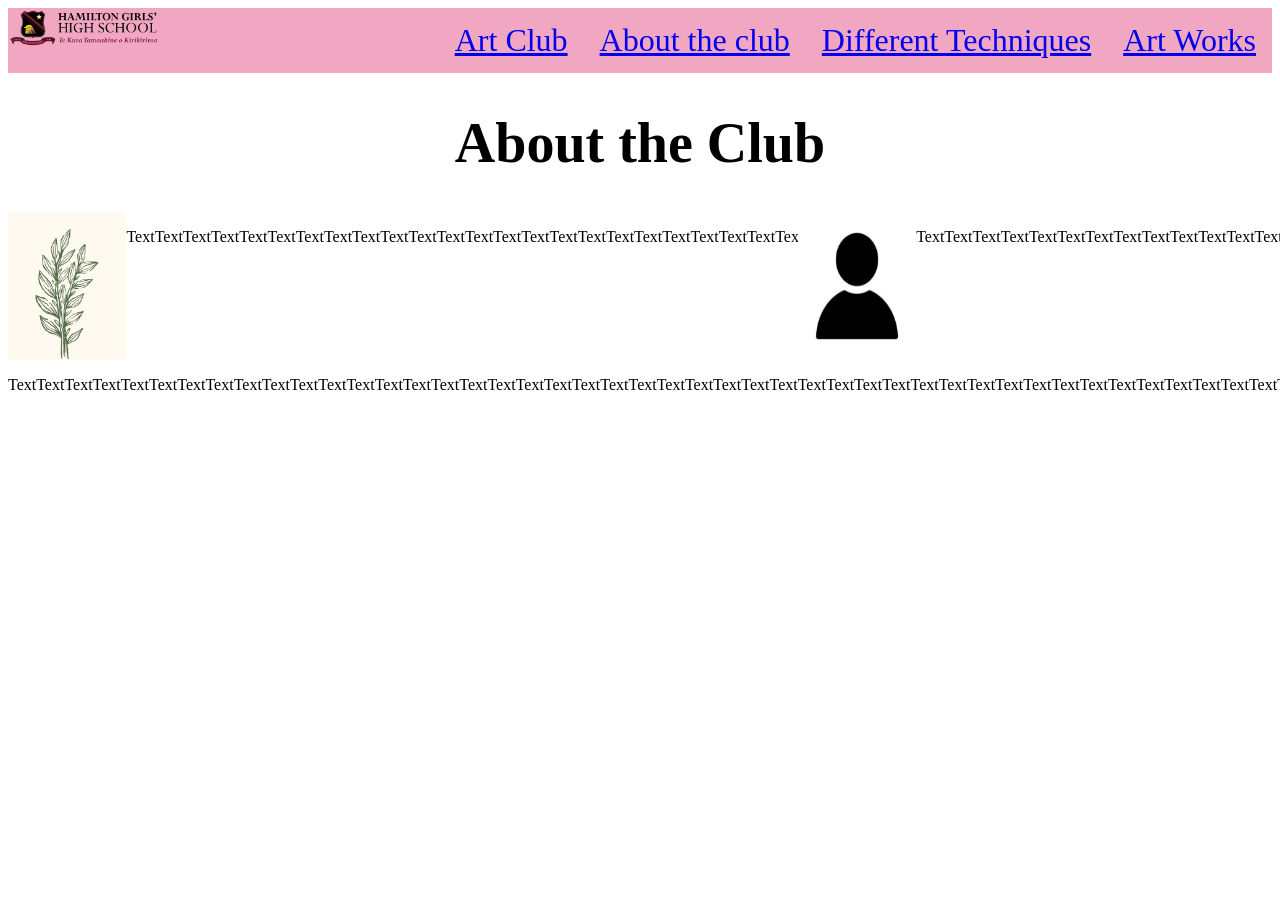
==== about.html @ 424915f4 "Today i did my nav bar colour and added some photos for my art works" ====
<!DOCTYPE html>
<html lang="eng">

<head>
  <!-- non visible content-->
  <title>About</title>
  <link rel="stylesheet" href="styles.css">
</head>

<body>
  <div class="navbar">
    <ul>
      <img src="images-for-art/HGHS_logo-2023_with_Tereo-08-removebg-preview (1).png" alt="school logo">
      <li><a href="art-works.html">Art Works</a></li>
      <li><a href="different-techniques.html">Different Techniques</a></li>
      <li><a href="about.html">About the club</a></li>
      <li><a href="index.html">Art Club</a></li>
    </ul>
  </div>
  <h1>About the Club</h1>
  <div class="Club">
    <div class="ClubA">
      <img src="images-for-art/Flower.avif" alt="Flower">
      <p>
        TextTextTextTextTextTextTextTextTextTextTextTextTextTextTextTextTextTextTextTextTextTextTextTextTextTextTextText
      </p>
    </div>
    <div class="ClubA">
      <img src="images-for-art/Profile icon 2.jpg" alt="Profile icon">
      <p>
        TextTextTextTextTextTextTextTextTextTextTextTextTextTextTextTextTextTextTextTextTextTextTextTextTextTextTextText
      </p>
    </div>
  </div> <!--end of club div-->
  <div class="TextClub">
    <p>
      [base64]
    </p>
  </div>


</body>

</html>
---- styles.css ----
.navbar ul {
    list-style-type: none;
    margin: 0;
    padding: 0;
    overflow: hidden;
}
  
.navbar li {
    float: right;
}
  
.navbar li a {
    display: block;
    text-align: center;
    padding: 14px 16px;
}
.navbar{
    font: 50; 
}
h1{
    text-align: center;
}

.navbar img{
    height: 40px;
    width: auto;
}
.container {
    display:flex;
    flex-direction:row;
}
img {
    width: 15%
}

h1{
    font-size: xx-large;
}
.technique1{
    display: flex;
    flex-direction: row;
}
.Techniques2{
    display: flex;
    flex-direction: row;
}

.technique1 img {
    width: 20%;
}
.Techniques2 img {
    width: 20%;
}
.Club{
    display: flex;
    flex-direction: row;
}

.ClubA {
    display: flex;
    flex-direction: row;
}
.ClubA image{
    width: 90%;
}
.navbar{
    background-color: #f1a6c1;
}
.navbar{
    font-size: 200%;
}
h1{
    font-size: 350%;
}
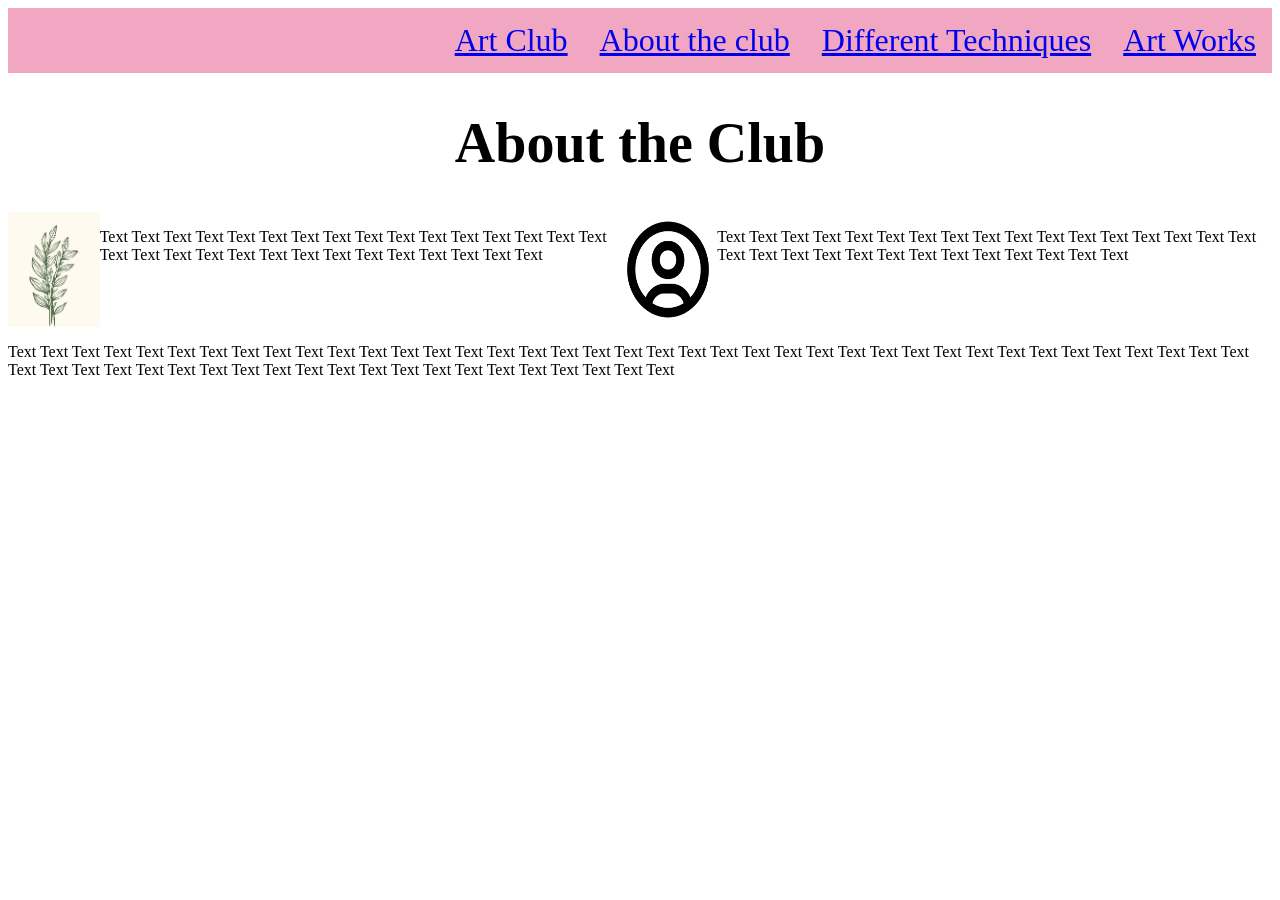
==== commit cd4ddd9c: "I took the logo off my nav bar because it was giving me an error. So there is no navbar for now." ====
--- a/about.html
+++ b/about.html
@@ -1,5 +1,5 @@
 <!DOCTYPE html>
-<html lang="eng">
+<html lang="en">
 
 <head>
   <!-- non visible content-->
@@ -10,7 +10,7 @@
 <body>
   <div class="navbar">
     <ul>
-      <img src="images-for-art/HGHS_logo-2023_with_Tereo-08-removebg-preview (1).png" alt="school logo">
+      
       <li><a href="art-works.html">Art Works</a></li>
       <li><a href="different-techniques.html">Different Techniques</a></li>
       <li><a href="about.html">About the club</a></li>
@@ -22,19 +22,19 @@
     <div class="ClubA">
       <img src="images-for-art/Flower.avif" alt="Flower">
       <p>
-        TextTextTextTextTextTextTextTextTextTextTextTextTextTextTextTextTextTextTextTextTextTextTextTextTextTextTextText
+        Text Text Text Text Text Text Text Text Text Text Text Text Text Text Text Text Text Text Text Text Text Text Text Text Text Text Text Text Text Text 
       </p>
     </div>
     <div class="ClubA">
-      <img src="images-for-art/Profile icon 2.jpg" alt="Profile icon">
+      <img src="images-for-art/Profileforlogo3.avif" alt="Profile icon">
       <p>
-        TextTextTextTextTextTextTextTextTextTextTextTextTextTextTextTextTextTextTextTextTextTextTextTextTextTextTextText
+        Text Text Text Text Text Text Text Text Text Text Text Text Text Text Text Text Text Text Text Text Text Text Text Text Text Text Text Text Text Text 
       </p>
     </div>
   </div> <!--end of club div-->
   <div class="TextClub">
     <p>
-      [base64]
+      Text Text Text Text Text Text Text Text Text Text Text Text Text Text Text Text Text Text Text Text Text Text Text Text Text Text Text Text Text Text  Text Text Text Text Text Text Text Text Text Text Text Text Text Text Text Text Text Text Text Text Text Text Text Text Text Text Text Text Text Text 
     </p>
   </div>
 
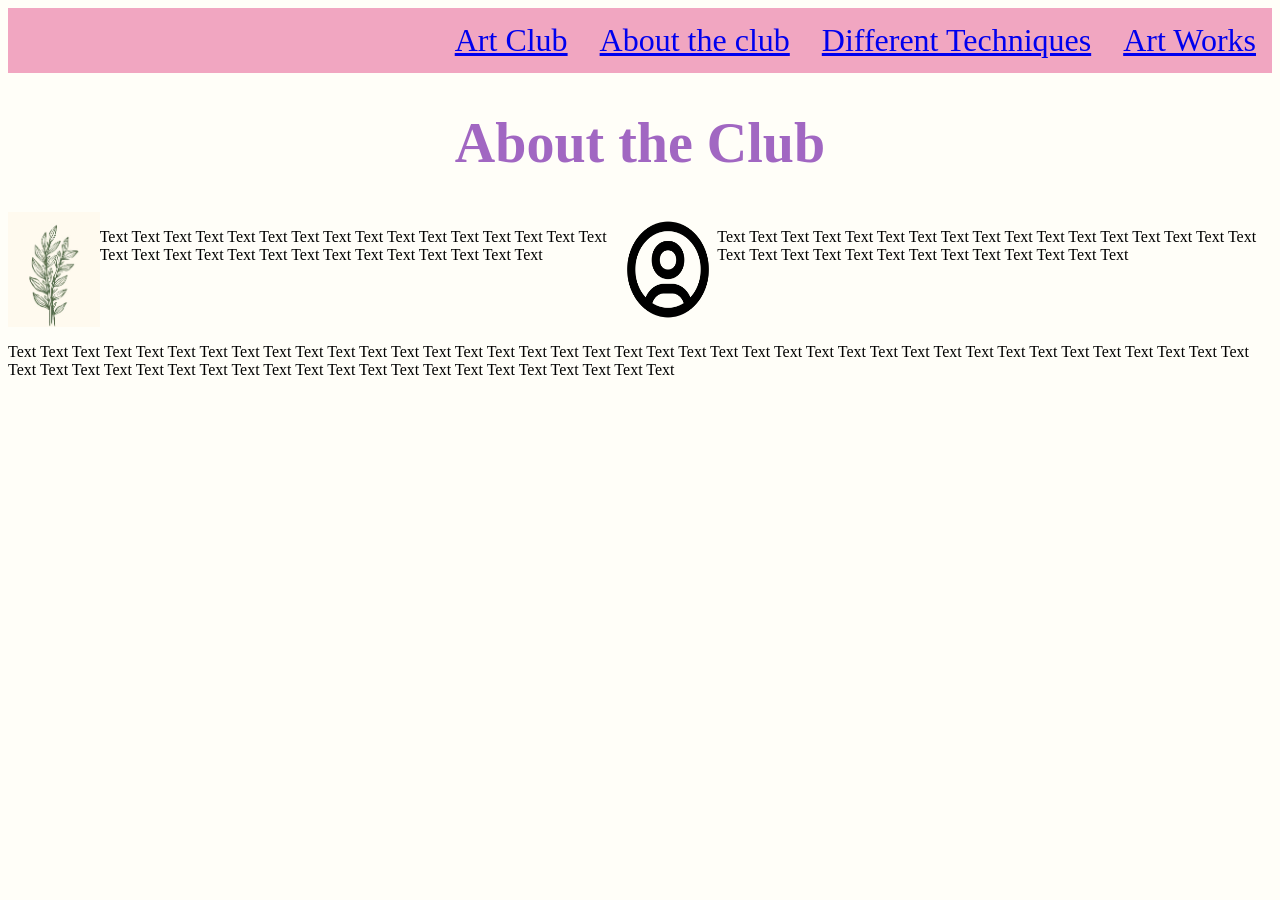
==== commit ada0102f: "Today, I have set up the background color, set up my heading CSS, Set text CSS for my sprint 2 and i" ====
--- a/about.html
+++ b/about.html
@@ -20,13 +20,13 @@
   <h1>About the Club</h1>
   <div class="Club">
     <div class="ClubA">
-      <img src="images-for-art/Flower.avif" alt="Flower">
+      <img src="images-for-art/Leaf.avif" alt="Flower">
       <p>
         Text Text Text Text Text Text Text Text Text Text Text Text Text Text Text Text Text Text Text Text Text Text Text Text Text Text Text Text Text Text 
       </p>
     </div>
     <div class="ClubA">
-      <img src="images-for-art/Profileforlogo3.avif" alt="Profile icon">
+      <img src="images-for-art/Profileforlogo.avif" alt="Profile icon">
       <p>
         Text Text Text Text Text Text Text Text Text Text Text Text Text Text Text Text Text Text Text Text Text Text Text Text Text Text Text Text Text Text 
       </p>
--- a/styles.css
+++ b/styles.css
@@ -72,3 +72,15 @@
 h1{
     font-size: 350%;
 }
+body {
+    background-color: #fffef8;
+}
+h1 {
+    color: #a167c2;
+}
+.navbar ul li a:hover {
+    background-color:#fcfcfc;
+  }
+  .navbar a:visited{
+    color: #69145c;
+  }
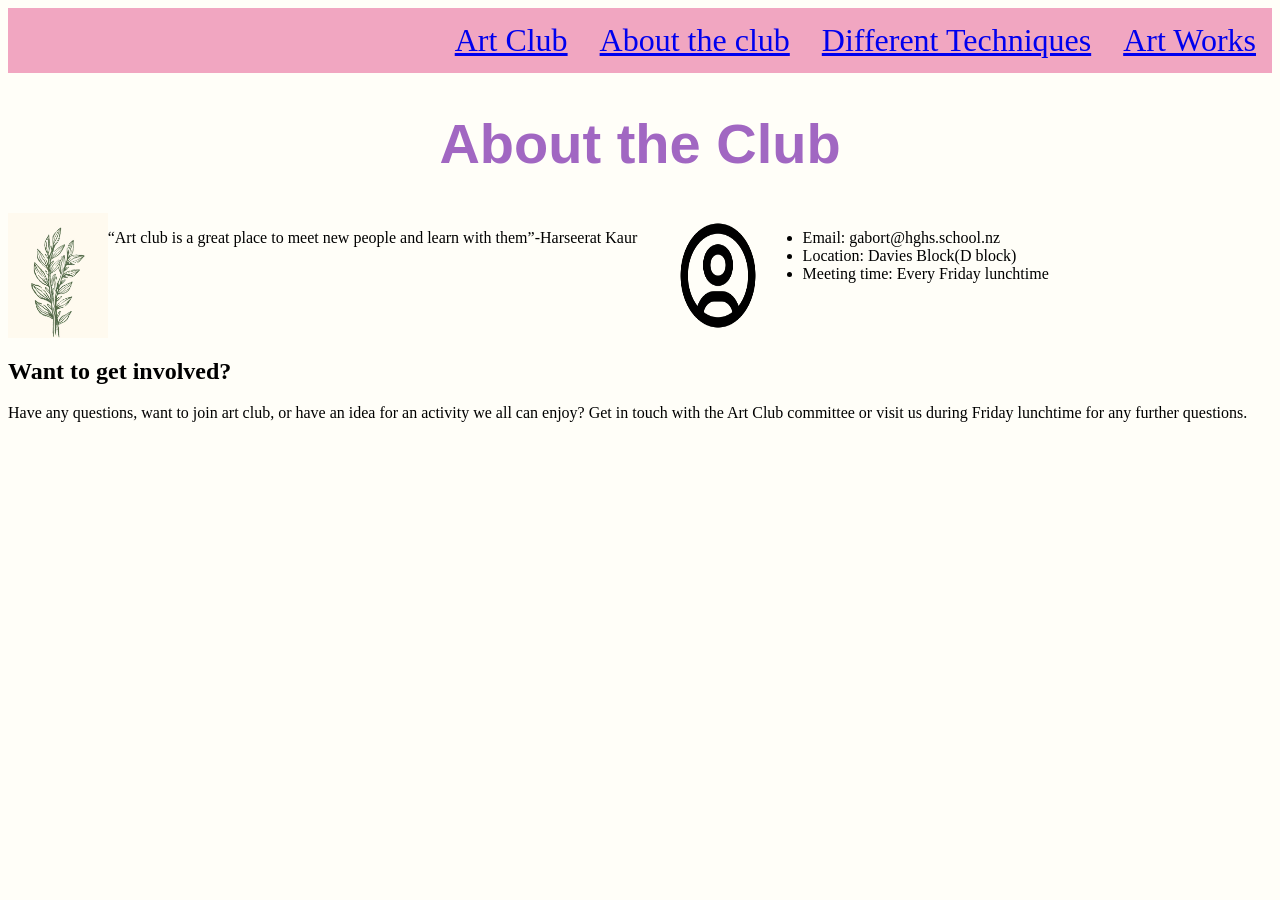
==== commit 67f2eaeb: "I have added the text to all my webpages and added photos to my art works section and i think now i " ====
--- a/about.html
+++ b/about.html
@@ -10,7 +10,7 @@
 <body>
   <div class="navbar">
     <ul>
-      
+
       <li><a href="art-works.html">Art Works</a></li>
       <li><a href="different-techniques.html">Different Techniques</a></li>
       <li><a href="about.html">About the club</a></li>
@@ -22,20 +22,25 @@
     <div class="ClubA">
       <img src="images-for-art/Leaf.avif" alt="Flower">
       <p>
-        Text Text Text Text Text Text Text Text Text Text Text Text Text Text Text Text Text Text Text Text Text Text Text Text Text Text Text Text Text Text 
+        “Art club is a great place to meet new people and learn with them”-Harseerat Kaur
       </p>
     </div>
     <div class="ClubA">
       <img src="images-for-art/Profileforlogo.avif" alt="Profile icon">
-      <p>
-        Text Text Text Text Text Text Text Text Text Text Text Text Text Text Text Text Text Text Text Text Text Text Text Text Text Text Text Text Text Text 
-      </p>
+     <div>
+      <ul>
+        <li>Email: gabort@hghs.school.nz </li>
+        <li>Location: Davies Block(D block)</li>
+        <li>Meeting time: Every Friday lunchtime</li>
+      </ul>
+      
+      </div>
     </div>
   </div> <!--end of club div-->
   <div class="TextClub">
-    <p>
-      Text Text Text Text Text Text Text Text Text Text Text Text Text Text Text Text Text Text Text Text Text Text Text Text Text Text Text Text Text Text  Text Text Text Text Text Text Text Text Text Text Text Text Text Text Text Text Text Text Text Text Text Text Text Text Text Text Text Text Text Text 
-    </p>
+<h2>Want to get involved?</h2>
+      <p>Have any questions, want to join art club, or have an idea for an activity we all can enjoy? Get in touch with the Art Club committee or visit us during Friday lunchtime for any further questions.
+      </p>
   </div>
 
 
--- a/styles.css
+++ b/styles.css
@@ -83,4 +83,16 @@
   }
   .navbar a:visited{
     color: #69145c;
+  }
+  h1{
+    font-family: 'Gill Sans', 'Gill Sans MT', Calibri, 'Trebuchet MS', sans-serif;
+  }
+  .Techniques2 img{
+    border-radius: 50px;
+  }
+  .technique1{
+    padding-bottom: 3.5%;
+  }
+  .technique1 img{
+    border-radius: 50px;
   }
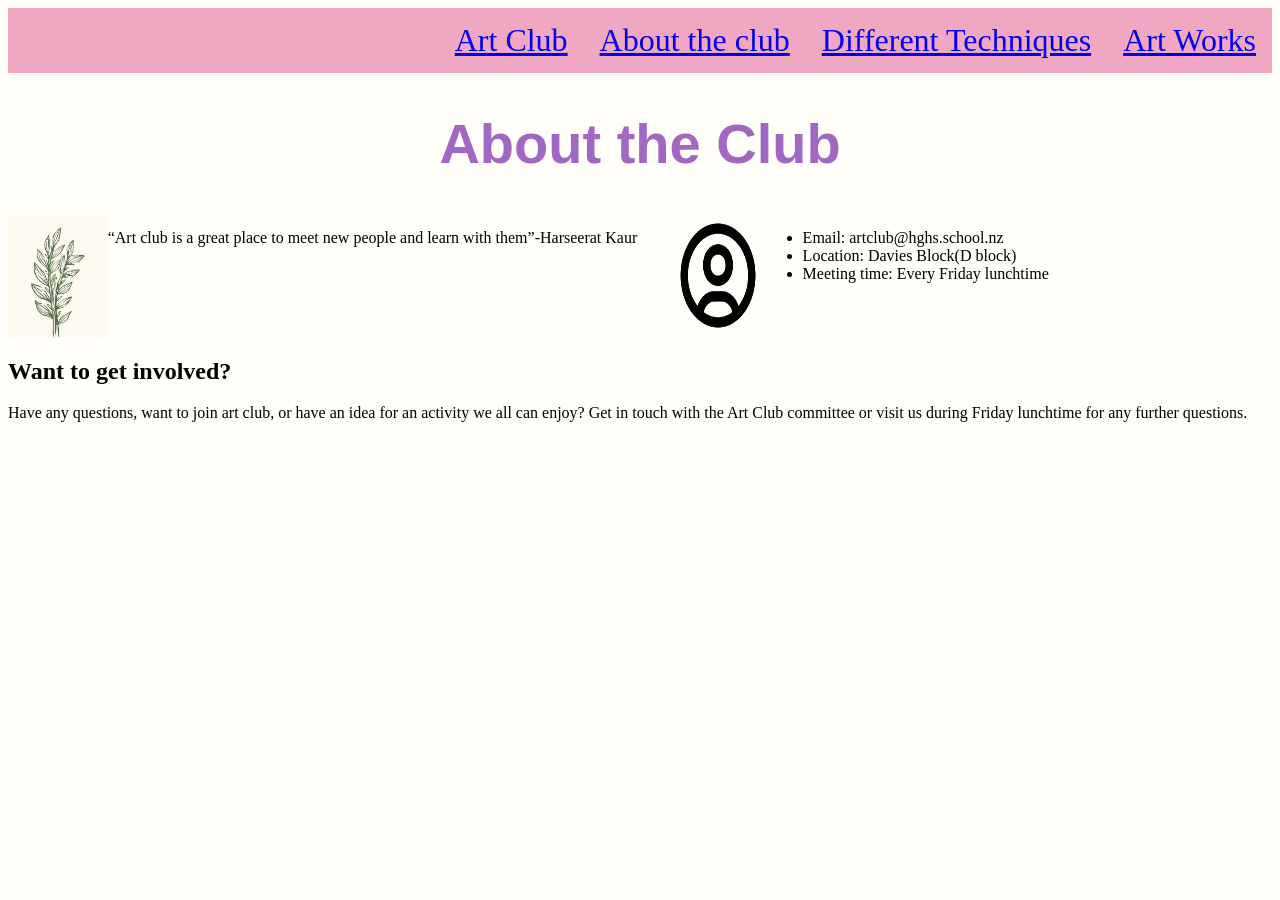
==== commit ecd12346: "i Have added my new photos from unsplash i need to work on the attribution of the image. Name all my" ====
--- a/about.html
+++ b/about.html
@@ -29,11 +29,10 @@
       <img src="images-for-art/Profileforlogo.avif" alt="Profile icon">
      <div>
       <ul>
-        <li>Email: gabort@hghs.school.nz </li>
+        <li>Email: artclub@hghs.school.nz </li>
         <li>Location: Davies Block(D block)</li>
         <li>Meeting time: Every Friday lunchtime</li>
       </ul>
-      
       </div>
     </div>
   </div> <!--end of club div-->
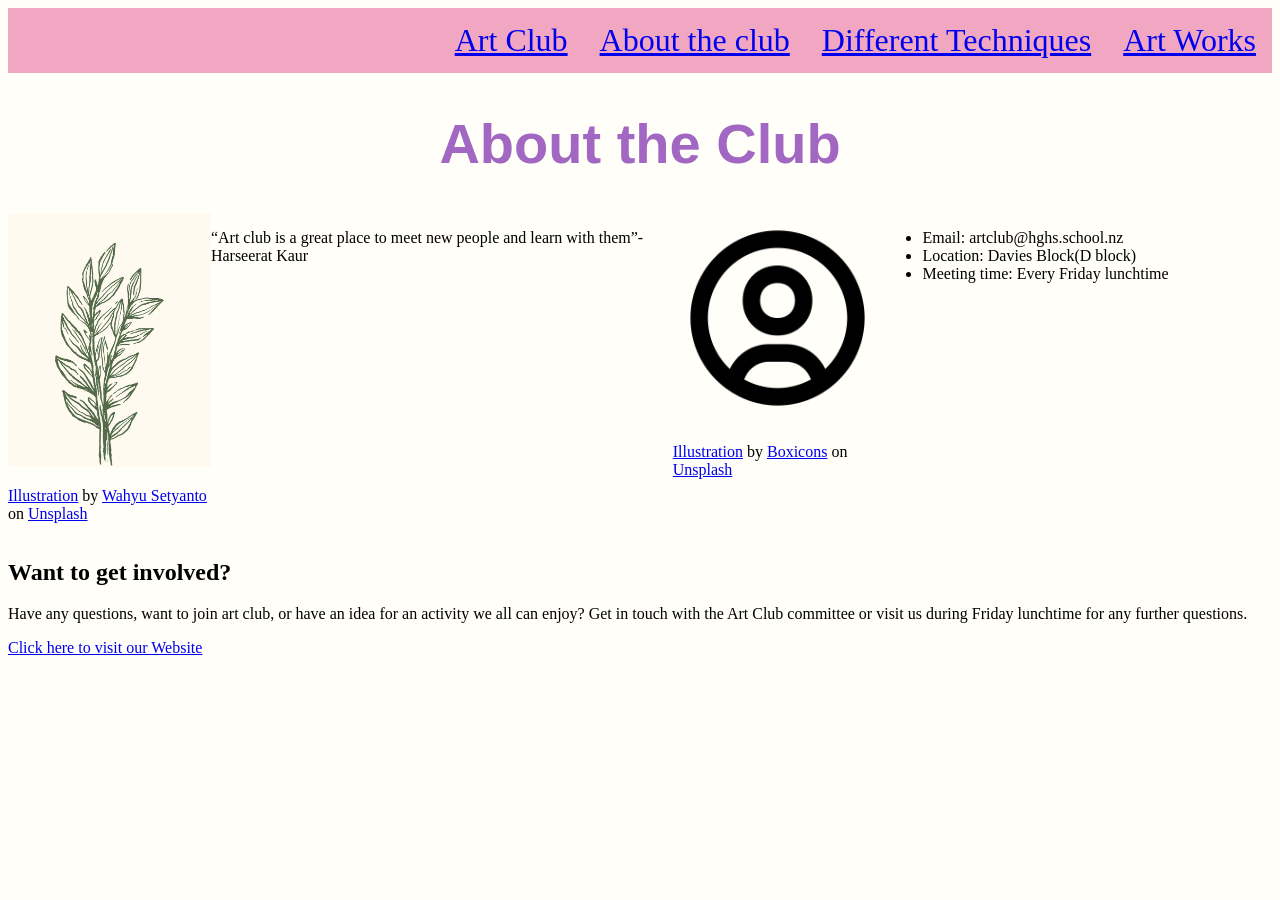
==== commit d4c52936: "I have addeded all the attributions to all my image  and during lunch i will be finished with my spr" ====
--- a/about.html
+++ b/about.html
@@ -20,13 +20,14 @@
   <h1>About the Club</h1>
   <div class="Club">
     <div class="ClubA">
-      <img src="images-for-art/Leaf.avif" alt="Flower">
+      <div class="image-div"><img src="images-for-art/Leaf.avif" alt="Flower"> <p><a href="https://unsplash.com/illustrations/line-art-of-a-green-leafy-branch-on-cream-background-zX1389OMuxw?utm_source=unsplash&utm_medium=referral&utm_content=creditCopyText">Illustration</a> by <a href="https://unsplash.com/@setyanski/illustrations?utm_source=unsplash&utm_medium=referral&utm_content=creditCopyText">Wahyu Setyanto</a> on <a href="https://unsplash.com/illustrations?utm_source=unsplash&utm_medium=referral&utm_content=creditCopyText">Unsplash</a></p>
+      </div>
       <p>
         “Art club is a great place to meet new people and learn with them”-Harseerat Kaur
       </p>
     </div>
     <div class="ClubA">
-      <img src="images-for-art/Profileforlogo.avif" alt="Profile icon">
+      <div class="image-div"><img src="images-for-art/Profileforlogo.avif" alt="Profile icon"><p><a href="https://unsplash.com/illustrations/a-simple-black-and-white-user-icon-ze3urB416yE?utm_source=unsplash&utm_medium=referral&utm_content=creditCopyText">Illustration</a> by <a href="https://unsplash.com/@boxicons/illustrations?utm_source=unsplash&utm_medium=referral&utm_content=creditCopyText">Boxicons</a> on <a href="https://unsplash.com/illustrations?utm_source=unsplash&utm_medium=referral&utm_content=creditCopyText">Unsplash</a></p></div>
      <div>
       <ul>
         <li>Email: artclub@hghs.school.nz </li>
@@ -40,6 +41,7 @@
 <h2>Want to get involved?</h2>
       <p>Have any questions, want to join art club, or have an idea for an activity we all can enjoy? Get in touch with the Art Club committee or visit us during Friday lunchtime for any further questions.
       </p>
+      <a href="https://forms.gle/S5XjZe2KScKteFcy9"> Click here to visit our Website</a>
   </div>
 
 
--- a/styles.css
+++ b/styles.css
@@ -95,4 +95,17 @@
   }
   .technique1 img{
     border-radius: 50px;
+  }
+
+  .image-div img {
+    width: 100%;
+  }
+
+  .image-div {
+    width: 35%;
+  }
+
+  .photos {
+    display: flex;
+    flex-direction: row;
   }
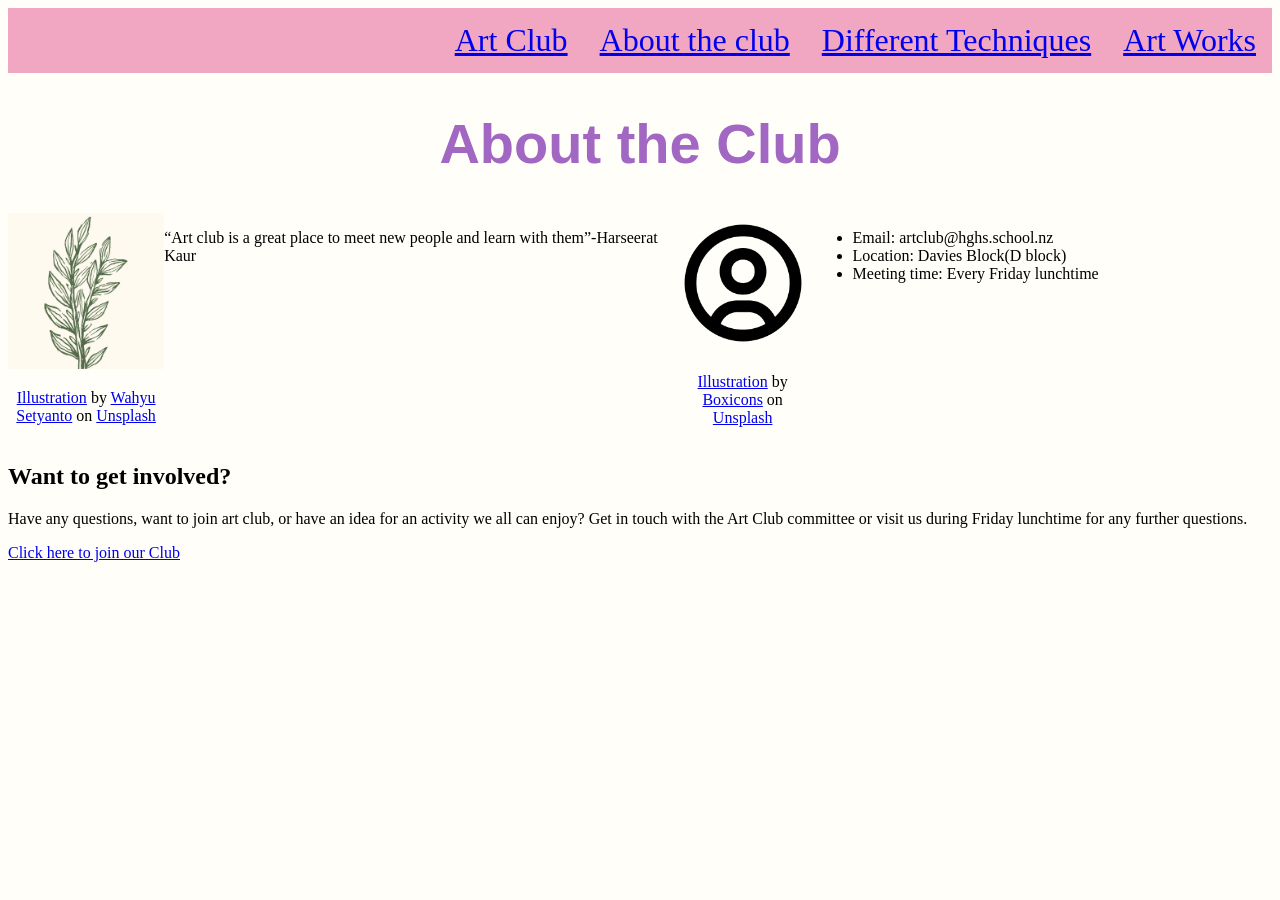
==== commit ee9ff71e: "I have finished my sprint 2 and then now i am going to focus on adding details to my website" ====
--- a/about.html
+++ b/about.html
@@ -41,7 +41,7 @@
 <h2>Want to get involved?</h2>
       <p>Have any questions, want to join art club, or have an idea for an activity we all can enjoy? Get in touch with the Art Club committee or visit us during Friday lunchtime for any further questions.
       </p>
-      <a href="https://forms.gle/S5XjZe2KScKteFcy9"> Click here to visit our Website</a>
+      <a href="https://forms.gle/S5XjZe2KScKteFcy9"> Click here to join our Club</a>
   </div>
 
 
--- a/styles.css
+++ b/styles.css
@@ -108,4 +108,13 @@
   .photos {
     display: flex;
     flex-direction: row;
+  }
+  .image-div{
+    flex: 0 0 calc(25% - 10px);
+    text-align: center;
+  }
+  .image-div img{
+    aspect-ratio: 1 /1;
+    object-fit: cover;
+    max-width: 100%;
   }
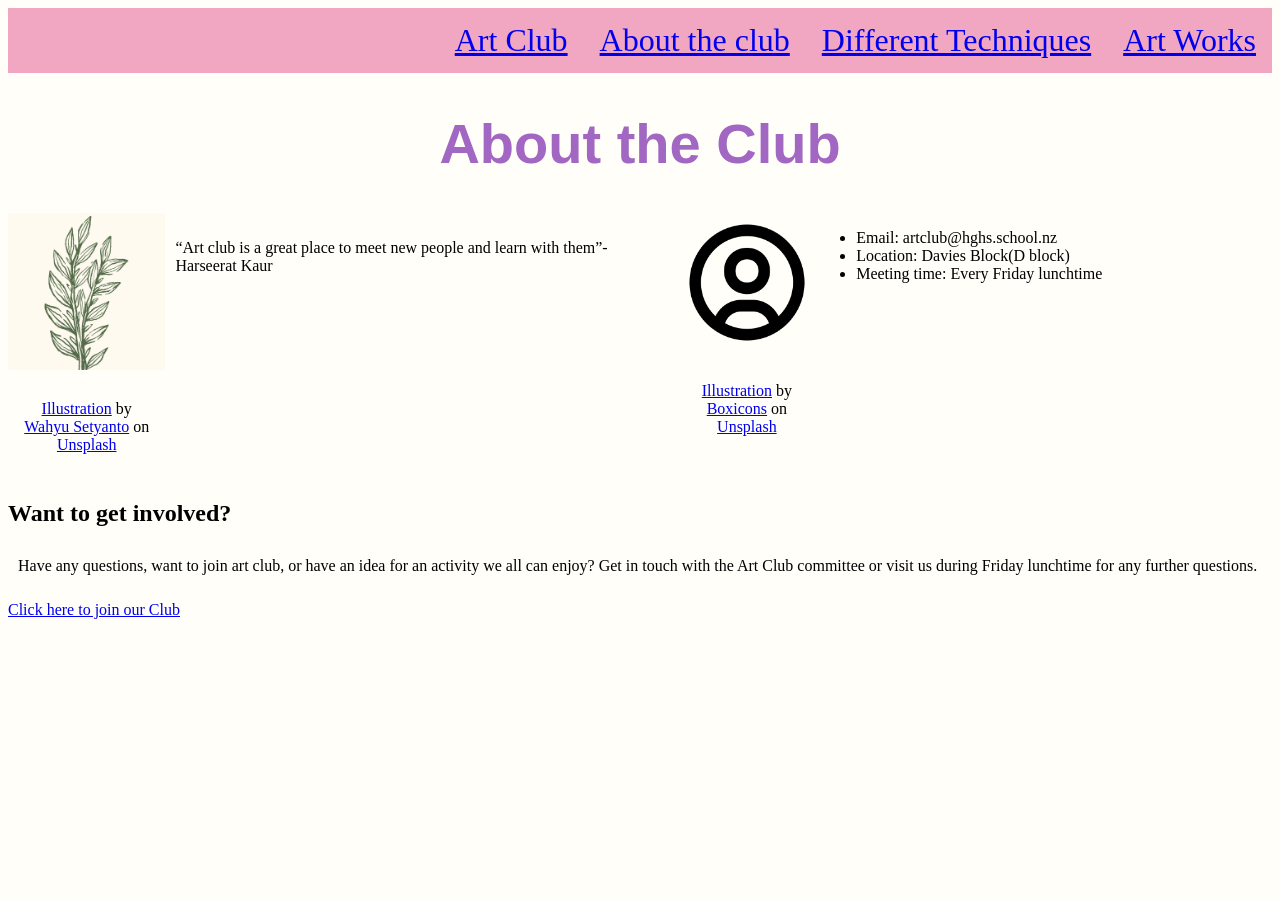
==== commit 3ed61865: "I have finished making my website:)" ====
--- a/about.html
+++ b/about.html
@@ -20,28 +20,44 @@
   <h1>About the Club</h1>
   <div class="Club">
     <div class="ClubA">
-      <div class="image-div"><img src="images-for-art/Leaf.avif" alt="Flower"> <p><a href="https://unsplash.com/illustrations/line-art-of-a-green-leafy-branch-on-cream-background-zX1389OMuxw?utm_source=unsplash&utm_medium=referral&utm_content=creditCopyText">Illustration</a> by <a href="https://unsplash.com/@setyanski/illustrations?utm_source=unsplash&utm_medium=referral&utm_content=creditCopyText">Wahyu Setyanto</a> on <a href="https://unsplash.com/illustrations?utm_source=unsplash&utm_medium=referral&utm_content=creditCopyText">Unsplash</a></p>
+      <div class="image-div"><img src="images-for-art/Leaf.avif" alt="Flower">
+        <p><a
+            href="https://unsplash.com/illustrations/line-art-of-a-green-leafy-branch-on-cream-background-zX1389OMuxw?utm_source=unsplash&utm_medium=referral&utm_content=creditCopyText">Illustration</a>
+          by <a
+            href="https://unsplash.com/@setyanski/illustrations?utm_source=unsplash&utm_medium=referral&utm_content=creditCopyText">Wahyu
+            Setyanto</a> on <a
+            href="https://unsplash.com/illustrations?utm_source=unsplash&utm_medium=referral&utm_content=creditCopyText">Unsplash</a>
+        </p>
       </div>
       <p>
         “Art club is a great place to meet new people and learn with them”-Harseerat Kaur
       </p>
     </div>
     <div class="ClubA">
-      <div class="image-div"><img src="images-for-art/Profileforlogo.avif" alt="Profile icon"><p><a href="https://unsplash.com/illustrations/a-simple-black-and-white-user-icon-ze3urB416yE?utm_source=unsplash&utm_medium=referral&utm_content=creditCopyText">Illustration</a> by <a href="https://unsplash.com/@boxicons/illustrations?utm_source=unsplash&utm_medium=referral&utm_content=creditCopyText">Boxicons</a> on <a href="https://unsplash.com/illustrations?utm_source=unsplash&utm_medium=referral&utm_content=creditCopyText">Unsplash</a></p></div>
-     <div>
-      <ul>
-        <li>Email: artclub@hghs.school.nz </li>
-        <li>Location: Davies Block(D block)</li>
-        <li>Meeting time: Every Friday lunchtime</li>
-      </ul>
+      <div class="image-div"><img src="images-for-art/Profileforlogo.avif" alt="Profile icon">
+        <p><a
+            href="https://unsplash.com/illustrations/a-simple-black-and-white-user-icon-ze3urB416yE?utm_source=unsplash&utm_medium=referral&utm_content=creditCopyText">Illustration</a>
+          by <a
+            href="https://unsplash.com/@boxicons/illustrations?utm_source=unsplash&utm_medium=referral&utm_content=creditCopyText">Boxicons</a>
+          on <a
+            href="https://unsplash.com/illustrations?utm_source=unsplash&utm_medium=referral&utm_content=creditCopyText">Unsplash</a>
+        </p>
+      </div>
+      <div>
+        <ul>
+          <li>Email: artclub@hghs.school.nz </li>
+          <li>Location: Davies Block(D block)</li>
+          <li>Meeting time: Every Friday lunchtime</li>
+        </ul>
       </div>
     </div>
   </div> <!--end of club div-->
   <div class="TextClub">
-<h2>Want to get involved?</h2>
-      <p>Have any questions, want to join art club, or have an idea for an activity we all can enjoy? Get in touch with the Art Club committee or visit us during Friday lunchtime for any further questions.
-      </p>
-      <a href="https://forms.gle/S5XjZe2KScKteFcy9"> Click here to join our Club</a>
+    <h2>Want to get involved?</h2>
+    <p>Have any questions, want to join art club, or have an idea for an activity we all can enjoy? Get in touch with
+      the Art Club committee or visit us during Friday lunchtime for any further questions.
+    </p>
+    <a href="https://forms.gle/S5XjZe2KScKteFcy9"> Click here to join our Club</a>
   </div>
 
 
--- a/styles.css
+++ b/styles.css
@@ -4,43 +4,49 @@
     padding: 0;
     overflow: hidden;
 }
-  
+
 .navbar li {
     float: right;
 }
-  
+
 .navbar li a {
     display: block;
     text-align: center;
     padding: 14px 16px;
 }
-.navbar{
-    font: 50; 
+
+.navbar {
+    font: 50;
 }
-h1{
+
+h1 {
     text-align: center;
 }
 
-.navbar img{
+.navbar img {
     height: 40px;
     width: auto;
 }
+
 .container {
-    display:flex;
-    flex-direction:row;
+    display: flex;
+    flex-direction: row;
 }
+
 img {
     width: 15%
 }
 
-h1{
+h1 {
     font-size: xx-large;
 }
-.technique1{
+
+.technique1 {
     display: flex;
     flex-direction: row;
 }
-.Techniques2{
+
+.Techniques2 {
     display: flex;
     flex-direction: row;
 }
@@ -48,10 +54,12 @@
 .technique1 img {
     width: 20%;
 }
+
 .Techniques2 img {
     width: 20%;
 }
-.Club{
+
+.Club {
     display: flex;
     flex-direction: row;
 }
@@ -60,61 +68,73 @@
     display: flex;
     flex-direction: row;
 }
-.ClubA image{
+
+.ClubA image {
     width: 90%;
 }
-.navbar{
+
+.navbar {
     background-color: #f1a6c1;
-}
-.navbar{
     font-size: 200%;
 }
-h1{
+
+h1 {
     font-size: 350%;
+    color: #a167c2;
+    font-family: 'Gill Sans', 'Gill Sans MT', Calibri, 'Trebuchet MS', sans-serif;
 }
+
+p{
+    padding:10px;
+}
+
 body {
     background-color: #fffef8;
 }
-h1 {
-    color: #a167c2;
+
+
+.navbar ul li a:hover {
+    background-color: #fcfcfc;
 }
-.navbar ul li a:hover {
-    background-color:#fcfcfc;
-  }
-  .navbar a:visited{
+
+.navbar a:visited {
     color: #69145c;
-  }
-  h1{
-    font-family: 'Gill Sans', 'Gill Sans MT', Calibri, 'Trebuchet MS', sans-serif;
-  }
-  .Techniques2 img{
+}
+
+
+
+.Techniques2 img {
     border-radius: 50px;
-  }
-  .technique1{
+}
+
+.technique1 {
     padding-bottom: 3.5%;
-  }
-  .technique1 img{
+}
+
+.technique1 img {
     border-radius: 50px;
-  }
+}
 
-  .image-div img {
+.image-div img {
     width: 100%;
-  }
+}
 
-  .image-div {
+.image-div {
     width: 35%;
-  }
+}
 
-  .photos {
+.photos {
     display: flex;
     flex-direction: row;
-  }
-  .image-div{
+}
+
+.image-div {
     flex: 0 0 calc(25% - 10px);
     text-align: center;
-  }
-  .image-div img{
+}
+
+.image-div img {
     aspect-ratio: 1 /1;
     object-fit: cover;
     max-width: 100%;
-  }+}
